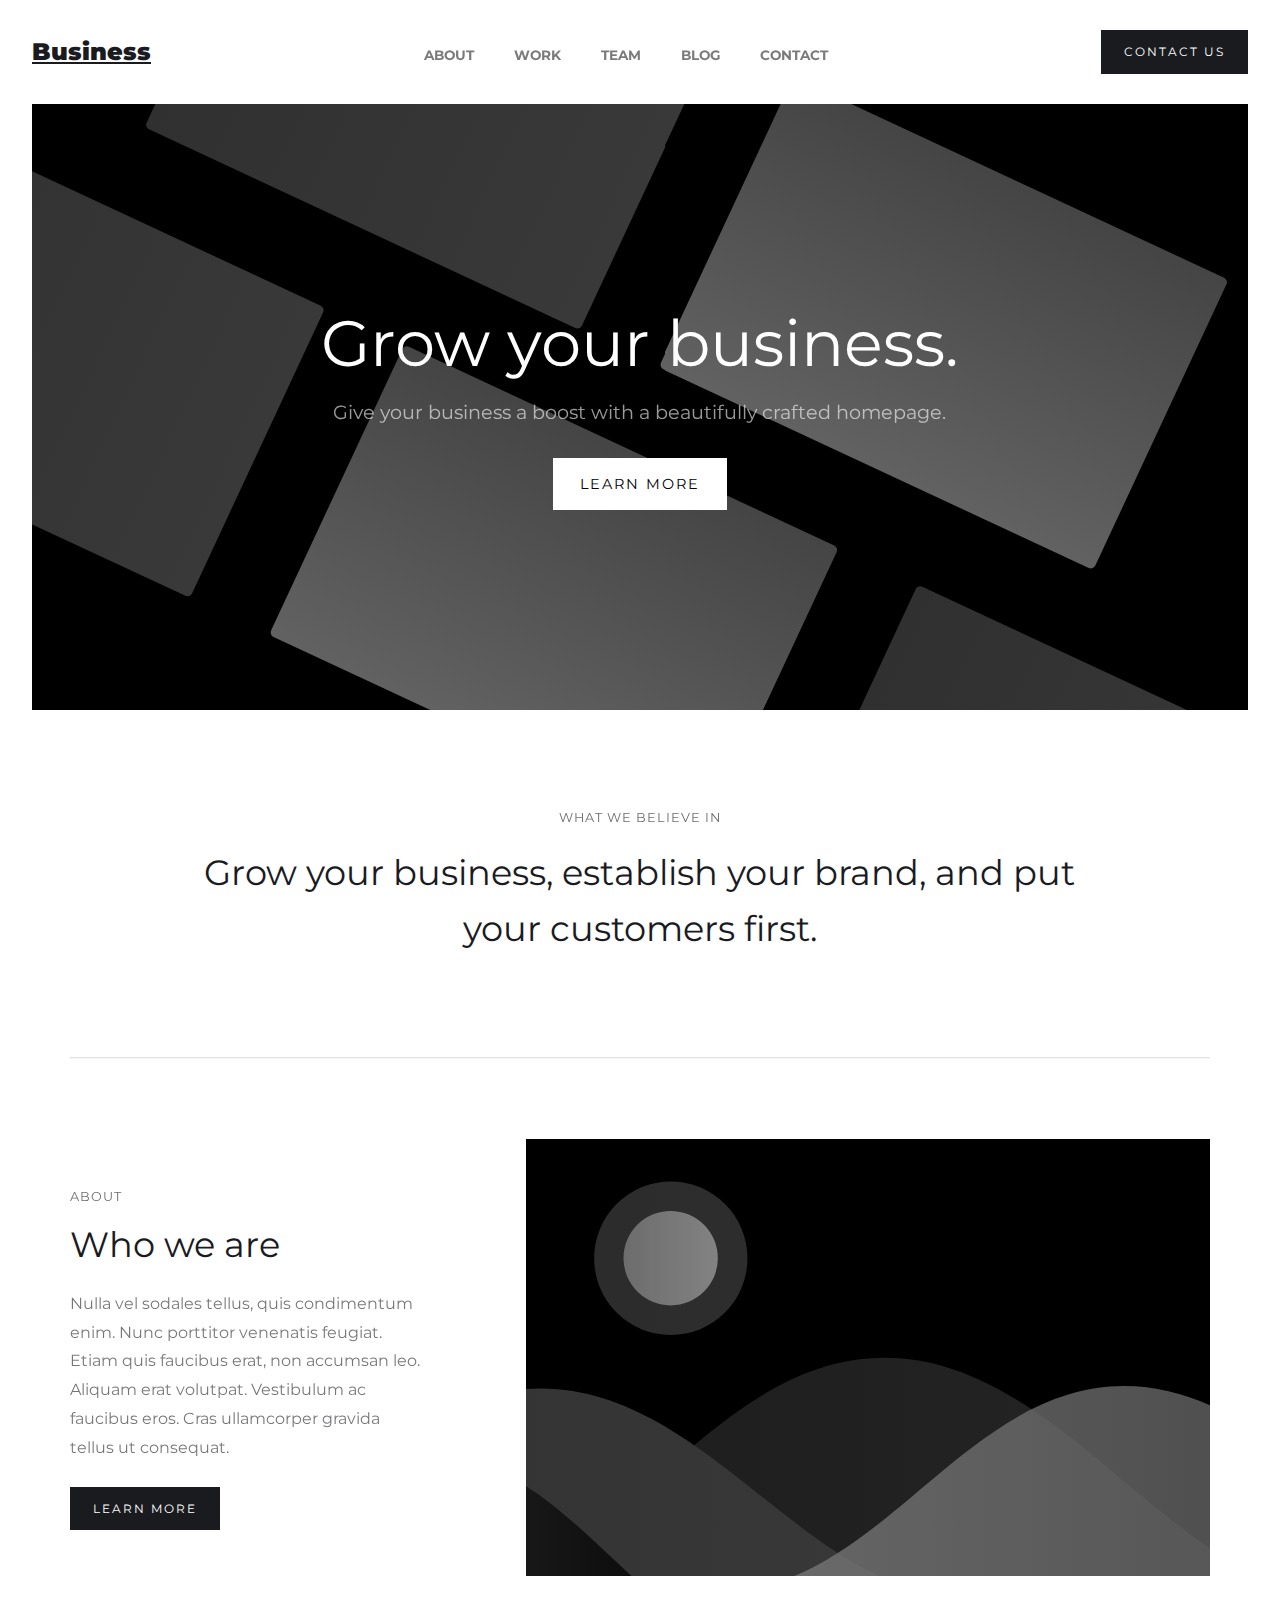
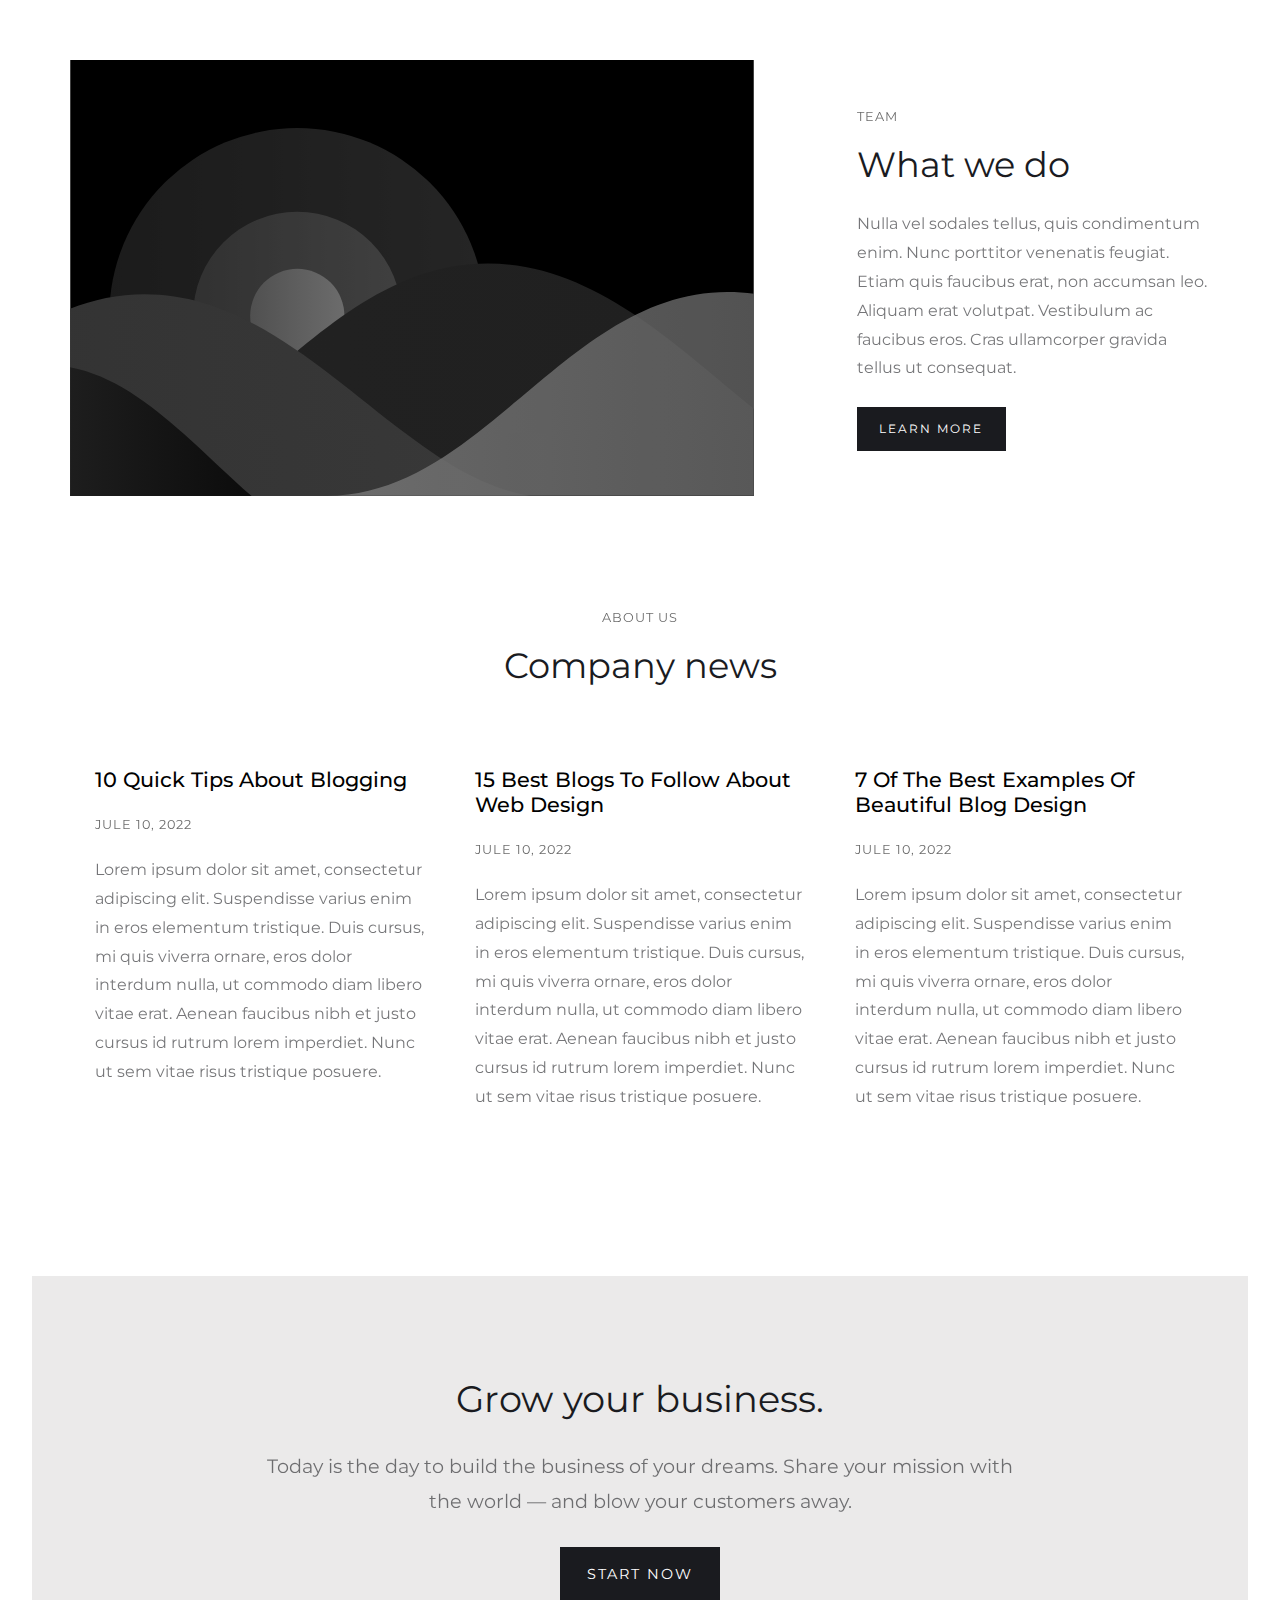
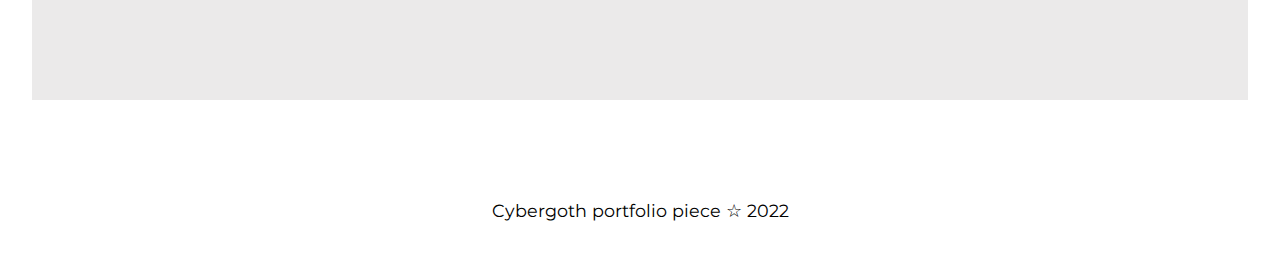
==== index.html @ 914c9c05 "new transitions & animations, visual improvement, some semantic moments fixed" ====
<!DOCTYPE html>
<html lang="en">
<head>
    <meta charset="UTF-8">
    <meta http-equiv="X-UA-Compatible" content="IE=edge">
    <meta name="viewport" content="width=device-width, initial-scale=1.0">
    <title>Business Landing Page</title>

    <link rel="icon" type="image/x-icon" href="images/favicon.ico">
    <link rel="stylesheet" href="css/reset.css">
    <link rel="stylesheet" href="css/styles.css">
    <link rel="stylesheet" href="css/media-query.css">
    <link rel="stylesheet" href="https://cdnjs.cloudflare.com/ajax/libs/font-awesome/6.1.1/css/all.min.css">
</head>
<body>
    <header>
        <div class="container c-wide">
            <nav>
                <div class="logo"><a href="https://cybergothdiary.github.io/business-template-site/">Business</a></div>
                <input type="checkbox" id="menuToggler" name="menuToggler">
                <div class="nav-links">
                    <ul>
                        <li><a href="src/about.html">About</a></li>
                        <li><a href="src/work.html">Work</a></li>
                        <li><a href="src/team.html">Team</a></li>
                        <li><a href="src/blog.html">Blog</a></li>
                        <li><a href="src/contact.html">Contact</a></li>
                    </ul>
                </div>
                <label for="menuToggler">
                    <i class="fa-solid fa-bars"></i>
                </label>
                <a class="active-btn" href="src/contact.html">Contact us</a>
            </nav>
        </div>

        <div class="banner banner-intro">
            <div class="container c-wide">
                <div class="banner-content">
                    <h1>Grow your business.</h1>
                    <p class="clr-light">Give your business a boost with a beautifully crafted homepage.</p>
                    <a class="active-btn" href="#">Learn more</a>
                </div>
            </div>
        </div>
    </header>

    <div class="section">
        <div class="container">
            <div class="intro-headline">
                <div class="label clr-light">What we believe in</div>
                <h2>Grow your business, establish your brand, and put your customers first.</h2>
            </div>
            <hr>

            <div class="sub-section wrap-reverse align-center">
                <div class="text-sub-section_wrap">
                    <div class="label clr-light">About</div>
                    <h2>Who we are</h2>
                    <p class="clr-light">
                        Nulla vel sodales tellus, quis condimentum enim. Nunc porttitor venenatis feugiat. Etiam quis faucibus erat, non accumsan leo. Aliquam erat volutpat. Vestibulum ac faucibus eros. Cras ullamcorper gravida tellus ut consequat.
                    </p>
                    <a class="active-btn" href="#">Learn more</a>
                </div>
                <div class="img-sub-section_wrap">
                    <img src="images/placeholder-1.svg" alt="Placeholder #1">
                </div>
            </div>

            <div class="sub-section wrap-reverse align-center direction-reverse">
                <div class="text-sub-section_wrap">
                    <div class="label clr-light">Team</div>
                    <h2>What we do</h2>
                    <p class="clr-light">
                        Nulla vel sodales tellus, quis condimentum enim. Nunc porttitor venenatis feugiat. Etiam quis faucibus erat, non accumsan leo. Aliquam erat volutpat. Vestibulum ac faucibus eros. Cras ullamcorper gravida tellus ut consequat.
                    </p>
                    <a class="active-btn" href="#">Learn more</a>
                </div>
                <div class="img-sub-section_wrap">
                    <img src="images/placeholder-2.svg" alt="Placeholder #2">
                </div>
            </div>
        </div>
    </div>

    <div class="section">
        <div class="container">
            <div class="label clr-light">About us</div>
            <h2>Company news</h2>

            <div class="sub-section">
                <div class="sub-section_col">
                    <h3 >10 quick tips about blogging</h3>
                    <div class="label clr-light">Jule 10, 2022</div>
                    <p class="clr-light">
                        Lorem ipsum dolor sit amet, consectetur adipiscing elit. Suspendisse varius enim in eros elementum tristique. Duis cursus, mi quis viverra ornare, eros dolor interdum nulla, ut commodo diam libero vitae erat. Aenean faucibus nibh et justo cursus id rutrum lorem imperdiet. Nunc ut sem vitae risus tristique posuere.
                    </p>
                </div>
                <div class="sub-section_col">
                    <h3>15 best blogs to follow about Web Design</h3>
                    <div class="label clr-light">Jule 10, 2022</div>
                    <p class="clr-light">
                        Lorem ipsum dolor sit amet, consectetur adipiscing elit. Suspendisse varius enim in eros elementum tristique. Duis cursus, mi quis viverra ornare, eros dolor interdum nulla, ut commodo diam libero vitae erat. Aenean faucibus nibh et justo cursus id rutrum lorem imperdiet. Nunc ut sem vitae risus tristique posuere.
                    </p>
                </div>
                <div class="sub-section_col">
                    <h3>7 of the best examples of beautiful blog design</h3>
                    <div class="label clr-light">Jule 10, 2022</div>
                    <p class="clr-light">
                        Lorem ipsum dolor sit amet, consectetur adipiscing elit. Suspendisse varius enim in eros elementum tristique. Duis cursus, mi quis viverra ornare, eros dolor interdum nulla, ut commodo diam libero vitae erat. Aenean faucibus nibh et justo cursus id rutrum lorem imperdiet. Nunc ut sem vitae risus tristique posuere.
                    </p>
                </div>
            </div>
        </div>
    </div>

    <div class="banner banner-bottom">
        <div class="container c-wide">
            <div class="bottom-content">
                <h2>Grow your business.</h2>
                <p class="clr-light">Today is the day to build the business of your dreams. Share your mission with the world — and blow your customers away.</p>
                <a class="active-btn" href="#">Start now</a>
            </div>
        </div>
    </div>

    <div class="footer_">Cybergoth portfolio piece &star; 2022</div>
</body>
</html>
---- css/styles.css ----
/* ***Styles main file*** *Mobile-first structure* */
:root {
    --clr-primary: #1a1b1f;
}
/* ----------------------- */


.clr-light {
    opacity: 0.6;
}
h2, p {
    color: var(--clr-primary);
}
h2 {
    font-size: 2.2rem;
    font-weight: 400;
}
h3 {
    text-transform: capitalize;
    font-size: 1.3rem;
    font-weight: 500;
    margin-bottom: 1.2em;
}
p {
    margin: 1.5em 0;
    font-size: 1rem;
    line-height: 1.8em;
}
a {
    text-decoration: none;
    color: var(--clr-primary);
}
ol, ul {
    list-style-type: none;
}
hr {
    opacity: 0.3;
    margin: 70px 0;
}
.active-btn {
    text-transform: uppercase;
    padding: 1.2em 1.9em;
    font-size: 0.75rem;
    letter-spacing: 2px;
    white-space: nowrap;
    display: inline-block;
    cursor: pointer;
    color: #fff;
    background-color: #1a1b1f;
    transition: opacity 0.4s;
}
.active-btn:hover {
    opacity: 0.9;
}
.container {
    width: 90%;
    margin-inline: auto;
    text-align: center;
}
.c-wide {
    width: 95%;
}
.banner {
    margin-bottom: 100px;
}
.label {
    text-transform: uppercase;
    margin-bottom: 1.5em;
    letter-spacing: 1px;
    font-size: 0.8em;
}
.section {
    margin-bottom: 110px;
}
.sub-section {
    margin: 80px 0;
    display: flex;
    flex-wrap: wrap;
    justify-content: space-between;
}
.align-center {
    align-items: center;
}
.wrap-reverse {
    flex-wrap: wrap-reverse;
}
.direction-reverse {
    flex-direction: row-reverse;
}
.sub-section_col {
    width: 75%;
    margin-inline: auto;
    margin-bottom: 30px;
}
.sub-section_col:last-child {
    margin-bottom: 0;
}
.sub-section img {
    max-width: 100%;
    margin-inline: auto;
}
.sub-section .text-sub-section_wrap {
    margin-top: 50px;
}
.banner-bottom .container {
    padding: 100px 0;
    text-align: center;
    background-color: rgb(235, 234, 234);
}
.bottom-content {
    width: 80%;
    margin-inline: auto;
}
.bottom-content h2 {
    font-size: 2rem;
}
.bottom-content .active-btn {
    font-size: 0.9rem;
}
.footer_ {
    width: 90%;
    margin-inline: auto;
    text-align: center;
    margin-bottom: 50px;
    font-size: 1.1rem;
}


/* *** Header *** */
header {
    position: relative;
}
header nav {
    padding: 20px 15px;
    position: relative;
    font-size: 1.5rem;
    color: var(--clr-primary);
    display: flex;
    justify-content: space-between;
    align-items: center;
}
header nav .logo a {
    text-decoration: underline;
    font-weight: 900;
}
.nav-links {
    position: absolute; top: -400px; left: 50%;
    transform: translateX(-50%);
    opacity: 0;
    width: 100%;
    background-color: var(--clr-primary);
    z-index: 100;
    transition: top 0.5s, opacity 0.5s;
    transition-timing-function: ease-out;
}
#menuToggler {
    display: none;
}
nav .active-btn {
    display: none;
}
#menuToggler:checked + .nav-links {
    top: 70px;
    opacity: 1
}
.nav-links ul {
    padding: 15px 0;
}
.nav-links ul li {
    padding: 12px 0;
}
.nav-links ul li a {
    text-transform: uppercase;
    font-size: 0.85rem;
    font-weight: 700;
    color: #dedede;
    opacity: 0.8;
    transition: opacity 0.4s, color 0.4s;
}
.nav-links ul li a:hover {
    opacity: 1;
    color: #ebebeb;
}
.banner-intro .container {
    padding: 150px 0;
    background-image: url(../images/bg-1.svg);
    background-size: cover;
    background-position: center;
}
.banner-page .container {
    padding: 180px 0;
    background: linear-gradient(to top left, rgb(28, 25, 25), rgb(0, 0, 0));
}
.banner-content {
    width: 80%;
    margin-inline: auto;
    text-align: center;
}
.banner-content :is(h1, p) {
    color: #fff;
}
.banner-content h1 {
    font-size: 3.2rem;
    font-weight: 400;
    margin-bottom: 0.4em;
}
.banner-content .active-btn {
    margin-top: 2em;
    font-size: 0.9rem;
    color: #000;
    background-color: #fff;
    transition: opacity 0.4s;
}
.banner-content .active-btn:hover {
    opacity: 0.9;
}
.intro-headline {
    width: 81%;
    margin: 100px auto 100px;
    text-align: center;
}
.intro-headline h2 {
    line-height: 1.6em;
}


/* ****ABOUT.HTML**** */

.about-content {
    max-width: 70ch;
    margin-inline: auto;
}
.smart-wrap .sub-section .sub-section_col {
    flex-basis: 40%;
}
.service-content img {
    margin-bottom: 30px;
    width: 50px;
    height: 50px;
}


/* ****WORK.HTML**** */

.product-line-content {
    margin-bottom: 100px;
}
.product-line-content img {
    width: 100%;
}
.product-line-content h3 {
    margin-top: 2em;
    margin-bottom: 0.5em;
}
.product-line-content p {
    margin: 0;
}


/* ****TEAM.HTML**** */

.place-your-photo {
    height: 400px;
    width: 100%;
    background: #f0f0f0;
}
.team-content h3 {
    margin-top: 2em;
    margin-bottom: 0.5em;
}
.team-content p {
    margin: 0;
}


/* ****BLOG.HTML**** */

.blog-article {
    margin-bottom: 100px;
    text-align: left;
}
.blog-article img {
    width: 100%;
}
.blog-article-content {
    max-width: 800px;
    margin-inline: auto;
}
.blog-article-content h3 {
    font-size: 1.9rem;
    margin-top: 2em;
    margin-bottom: 0.5em;
}
.blog-article-content p {
    margin-bottom: 1.5em
}


/* ****CONTACT.HTML**** */
.contact-sub-section {
    width: 80%;
    margin-inline: auto;
}
.contact-form {
    border: 1px solid rgb(227, 227, 227);
    padding: 25px;
}
.input-wrap {
    margin-top: 30px;
    text-align: left;
}
.input-wrap label {
    display: inline-block;
    margin: 30px 0 10px 0;
    text-transform: uppercase;
    font-size: 0.9rem;
    font-weight: 500;
}
.input-wrap :is(input[type="text"], input[type="email"], textarea) {
    display: block;
    outline: none;
    border: 1px solid rgb(227, 227, 227);
    width: 100%;
    padding: 15px;
    font-size: 0.9rem;
    resize: none;
}
.input-wrap :is(input::placeholder, textarea::placeholder) {
    color: var(--clr-primary);
    opacity: 0.4;
}
.input-wrap .active-btn {
    margin-top: 30px;
    width: 100%;
}
.adress-col {
    margin: 70px auto 0;
}
.adress-col-line {
    margin: 30px 0;
}
.adress-col-line:first-child {
    margin-top: 0;
}
.adress-col-line h6 {
    text-transform: uppercase;
    font-size: 0.8rem;
}
.adress-col-line p {
    margin-top: 15px;
}
.adress-col-line a {
    text-decoration: underline;
}
---- css/media-query.css ----
@media (max-width: 767px) {
    .smart-wrap .sub-section .sub-section_col {
        flex-basis: 80%;
    }
}

@media (min-width: 992px) {
    header nav {
        padding: 30px 0;
    }
    nav label {
        display: none;
    }
    nav .active-btn {
        display: block;
    }
    .nav-links {
        position: static; top: 0; left: 0;
        transform: none;
        opacity: 1;
        background-color: transparent;
        transition: none;
    }
    .nav-links ul {
        padding: 0;
        display: flex;
        justify-content: center;
    }
    .nav-links ul li {
        padding: 0;
        margin: 0 20px;
    }
    .nav-links ul li a {
        color: #5a5a5a;
        transition: opacity 0.4s, color 0.4s;
    }
    .nav-links ul li a:hover {
        opacity: 1;
        color: #292929;
    }
    .banner-intro .container {
        padding: 200px 0;
    }
    .container {
        max-width: 1140px;
    }
    .c-wide {
        max-width: 95%;
    }
    .sub-section {
        flex-wrap: nowrap;
    }
    .smart-wrap .sub-section {
        flex-wrap: wrap;
    }
    .smart-wrap .sub-section .sub-section_col {
        flex-basis: 30%;
    }
    .sub-section .text-sub-section_wrap {
        flex-basis: 31%;
        margin-top: 0;
        text-align: left;
    }
    .sub-section .img-sub-section_wrap {
        flex-basis: 60%;
    }
    .sub-section_col {
        flex-basis: 29%;
        text-align: left;
    }
    .banner-content h1 {
        font-size: 4rem;
        margin-bottom: 0.2em;
    }
    .banner-content p {
        font-size: 1.2rem;
        margin: 0;
    }
    .section-bottom .container {
        padding: 120px 0;
    }
    .bottom-content {
        max-width: 750px;
    }
    .bottom-content h2 {
        font-size: 2.3rem;
    }
    .bottom-content p {
        font-size: 1.2rem;
    }

    
    /* ****ABOUT.HTML**** */

    .service-content {
        max-width: 30ch;
        margin-inline: auto;
    }


    /* ****CONTACT.HTML**** */
    
    .contact-sub-section {
        width: 100%;
        text-align: left;
        margin-inline: auto;
    }
    .contact-form {
        padding: 70px 50px;
        flex-basis: 65%;
    }
    .adress-col {
        margin: 0;
        flex-basis: 28%;
    }
}
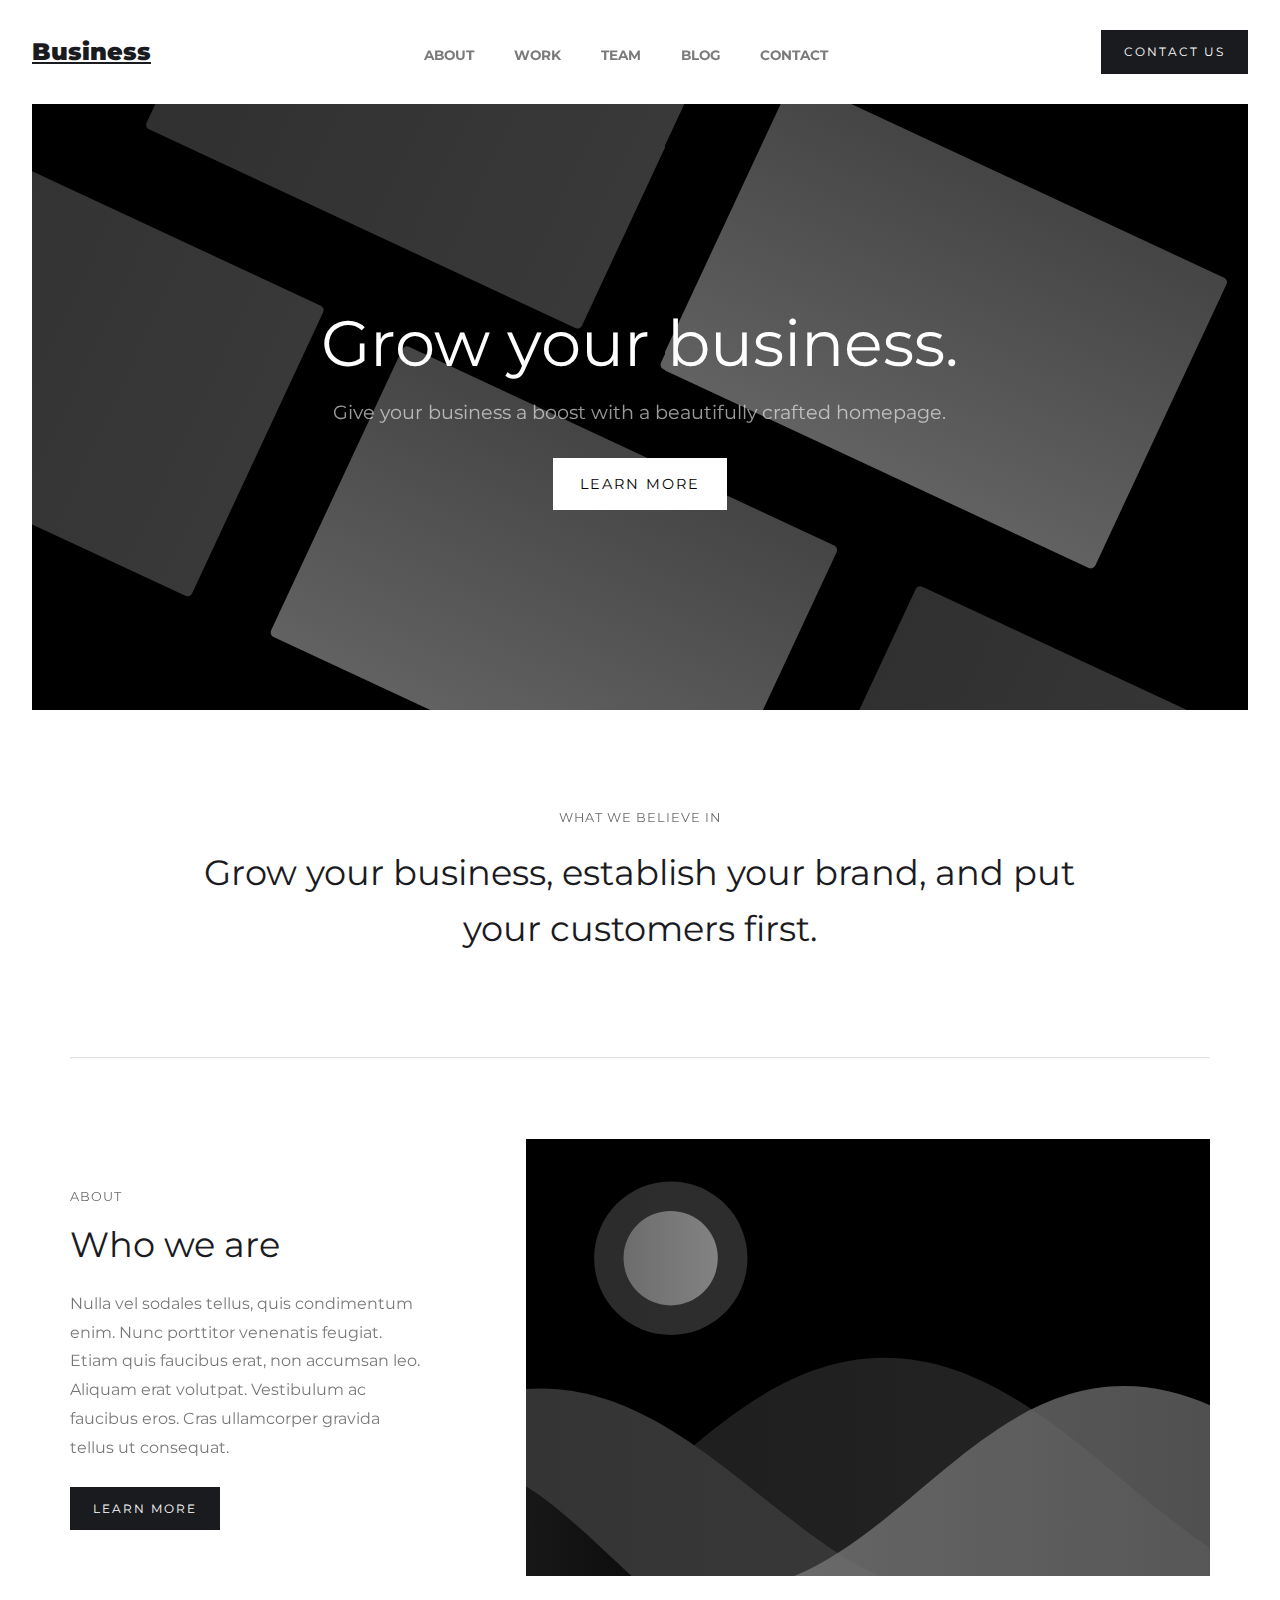
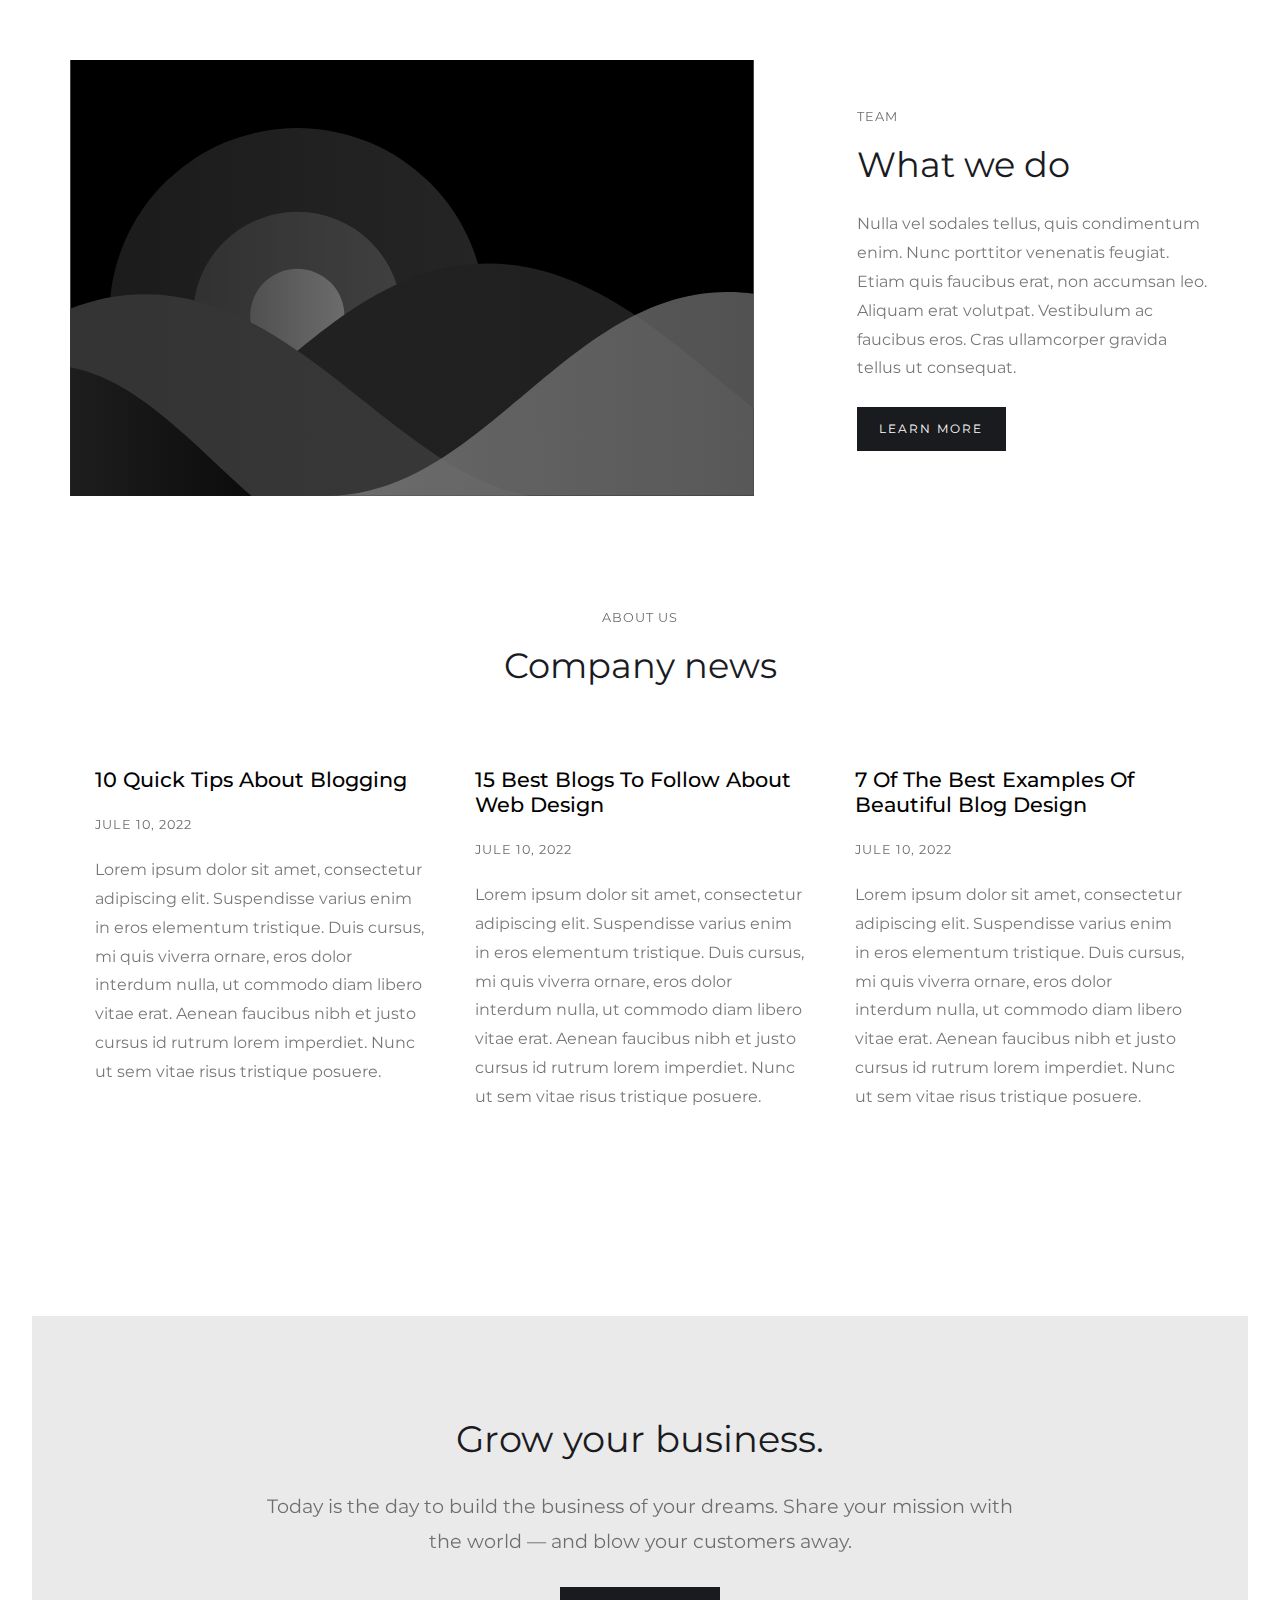
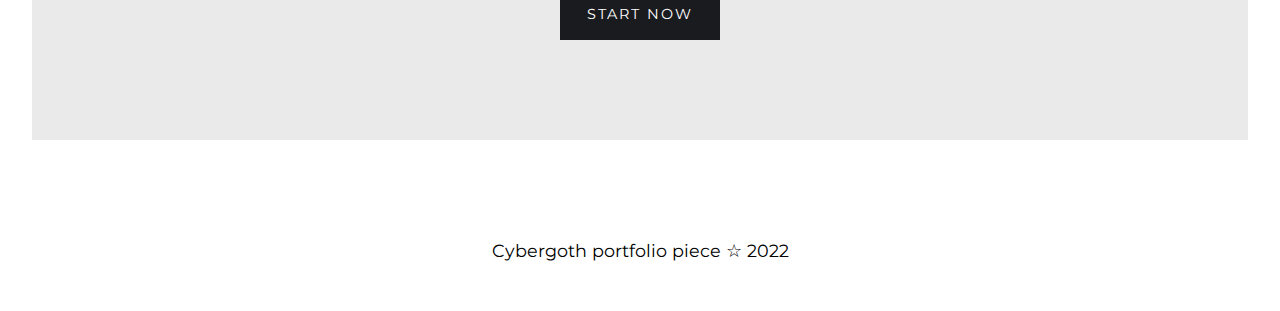
==== commit a09800ae: "CSS organized, cross browser compatibility added" ====
--- a/index.html
+++ b/index.html
@@ -20,11 +20,11 @@
                 <input type="checkbox" id="menuToggler" name="menuToggler">
                 <div class="nav-links">
                     <ul>
-                        <li><a href="src/about.html">About</a></li>
-                        <li><a href="src/work.html">Work</a></li>
-                        <li><a href="src/team.html">Team</a></li>
-                        <li><a href="src/blog.html">Blog</a></li>
-                        <li><a href="src/contact.html">Contact</a></li>
+                        <li><a href="about">About</a></li>
+                        <li><a href="work">Work</a></li>
+                        <li><a href="team">Team</a></li>
+                        <li><a href="blog">Blog</a></li>
+                        <li><a href="contact">Contact</a></li>
                     </ul>
                 </div>
                 <label for="menuToggler">
@@ -60,7 +60,7 @@
                     <p class="clr-light">
                         Nulla vel sodales tellus, quis condimentum enim. Nunc porttitor venenatis feugiat. Etiam quis faucibus erat, non accumsan leo. Aliquam erat volutpat. Vestibulum ac faucibus eros. Cras ullamcorper gravida tellus ut consequat.
                     </p>
-                    <a class="active-btn" href="#">Learn more</a>
+                    <a class="active-btn" href="about">Learn more</a>
                 </div>
                 <div class="img-sub-section_wrap">
                     <img src="images/placeholder-1.svg" alt="Placeholder #1">
@@ -74,7 +74,7 @@
                     <p class="clr-light">
                         Nulla vel sodales tellus, quis condimentum enim. Nunc porttitor venenatis feugiat. Etiam quis faucibus erat, non accumsan leo. Aliquam erat volutpat. Vestibulum ac faucibus eros. Cras ullamcorper gravida tellus ut consequat.
                     </p>
-                    <a class="active-btn" href="#">Learn more</a>
+                    <a class="active-btn" href="team">Learn more</a>
                 </div>
                 <div class="img-sub-section_wrap">
                     <img src="images/placeholder-2.svg" alt="Placeholder #2">
@@ -89,21 +89,21 @@
             <h2>Company news</h2>
 
             <div class="sub-section">
-                <div class="sub-section_col">
+                <div class="sub-section-col">
                     <h3 >10 quick tips about blogging</h3>
                     <div class="label clr-light">Jule 10, 2022</div>
                     <p class="clr-light">
                         Lorem ipsum dolor sit amet, consectetur adipiscing elit. Suspendisse varius enim in eros elementum tristique. Duis cursus, mi quis viverra ornare, eros dolor interdum nulla, ut commodo diam libero vitae erat. Aenean faucibus nibh et justo cursus id rutrum lorem imperdiet. Nunc ut sem vitae risus tristique posuere.
                     </p>
                 </div>
-                <div class="sub-section_col">
+                <div class="sub-section-col">
                     <h3>15 best blogs to follow about Web Design</h3>
                     <div class="label clr-light">Jule 10, 2022</div>
                     <p class="clr-light">
                         Lorem ipsum dolor sit amet, consectetur adipiscing elit. Suspendisse varius enim in eros elementum tristique. Duis cursus, mi quis viverra ornare, eros dolor interdum nulla, ut commodo diam libero vitae erat. Aenean faucibus nibh et justo cursus id rutrum lorem imperdiet. Nunc ut sem vitae risus tristique posuere.
                     </p>
                 </div>
-                <div class="sub-section_col">
+                <div class="sub-section-col">
                     <h3>7 of the best examples of beautiful blog design</h3>
                     <div class="label clr-light">Jule 10, 2022</div>
                     <p class="clr-light">
@@ -119,7 +119,7 @@
             <div class="bottom-content">
                 <h2>Grow your business.</h2>
                 <p class="clr-light">Today is the day to build the business of your dreams. Share your mission with the world — and blow your customers away.</p>
-                <a class="active-btn" href="#">Start now</a>
+                <a class="active-btn" href="contact">Start now</a>
             </div>
         </div>
     </div>
--- a/css/styles.css
+++ b/css/styles.css
@@ -1,13 +1,63 @@
-/* ***Styles main file*** *Mobile-first structure* */
+/* *** Styles main file*** *Mobile-first priority* */
+
 :root {
     --clr-primary: #1a1b1f;
 }
 /* ----------------------- */
 
-
-.clr-light {
-    opacity: 0.6;
-}
+.container {
+    width: 90%;
+    margin-inline: auto;
+    text-align: center;
+}
+.c-wide {
+    width: 95%;
+}
+.section {
+    margin-bottom: 110px;
+}
+
+/* ------- Flexbox Layout ------- */
+.sub-section {
+    margin: 80px 0;
+    display: -webkit-box;
+    display: -ms-flexbox;
+    display: flex;
+    -ms-flex-wrap: wrap;
+        flex-wrap: wrap;
+    -webkit-box-pack: justify;
+    -ms-flex-pack: justify;
+        justify-content: space-between;
+}
+.sub-section-col {
+    width: 75%;
+    margin-inline: auto;
+    margin-bottom: 70px;
+}
+.sub-section-col:last-child {
+    margin-bottom: 0;
+}
+.smart-wrap-col {
+    -ms-flex-preferred-size: 80%;
+        flex-basis: 80%;
+}
+.align-center {
+    -webkit-box-align: center;
+    -ms-flex-align: center;
+        align-items: center;
+}
+.wrap-reverse {
+    -ms-flex-wrap: wrap-reverse;
+        flex-wrap: wrap-reverse;
+}
+.direction-reverse {
+    -webkit-box-orient: horizontal;
+    -webkit-box-direction: reverse;
+    -ms-flex-direction: row-reverse;
+        flex-direction: row-reverse;
+}
+
+/* ------- General element selectors ------- */
 h2, p {
     color: var(--clr-primary);
 }
@@ -36,6 +86,17 @@
 hr {
     opacity: 0.3;
     margin: 70px 0;
+}
+
+/* ------- General visual .class selectors ------- */
+.clr-light {
+    opacity: 0.6;
+}
+.label {
+    text-transform: uppercase;
+    margin-bottom: 1.5em;
+    letter-spacing: 1px;
+    font-size: 0.8em;
 }
 .active-btn {
     text-transform: uppercase;
@@ -52,100 +113,35 @@
 .active-btn:hover {
     opacity: 0.9;
 }
-.container {
-    width: 90%;
-    margin-inline: auto;
-    text-align: center;
-}
-.c-wide {
-    width: 95%;
-}
-.banner {
-    margin-bottom: 100px;
-}
-.label {
-    text-transform: uppercase;
-    margin-bottom: 1.5em;
-    letter-spacing: 1px;
-    font-size: 0.8em;
-}
-.section {
-    margin-bottom: 110px;
-}
-.sub-section {
-    margin: 80px 0;
-    display: flex;
-    flex-wrap: wrap;
-    justify-content: space-between;
-}
-.align-center {
-    align-items: center;
-}
-.wrap-reverse {
-    flex-wrap: wrap-reverse;
-}
-.direction-reverse {
-    flex-direction: row-reverse;
-}
-.sub-section_col {
-    width: 75%;
-    margin-inline: auto;
-    margin-bottom: 30px;
-}
-.sub-section_col:last-child {
-    margin-bottom: 0;
-}
-.sub-section img {
-    max-width: 100%;
-    margin-inline: auto;
-}
-.sub-section .text-sub-section_wrap {
-    margin-top: 50px;
-}
-.banner-bottom .container {
-    padding: 100px 0;
-    text-align: center;
-    background-color: rgb(235, 234, 234);
-}
-.bottom-content {
-    width: 80%;
-    margin-inline: auto;
-}
-.bottom-content h2 {
-    font-size: 2rem;
-}
-.bottom-content .active-btn {
-    font-size: 0.9rem;
-}
-.footer_ {
-    width: 90%;
-    margin-inline: auto;
-    text-align: center;
-    margin-bottom: 50px;
-    font-size: 1.1rem;
-}
-
-
-/* *** Header *** */
+
+/* ------- Header & Navbar ------- */
 header {
     position: relative;
 }
-header nav {
+nav {
     padding: 20px 15px;
     position: relative;
     font-size: 1.5rem;
     color: var(--clr-primary);
+    display: -webkit-box;
+    display: -ms-flexbox;
     display: flex;
-    justify-content: space-between;
-    align-items: center;
-}
-header nav .logo a {
+    -webkit-box-pack: justify;
+    -ms-flex-pack: justify;
+        justify-content: space-between;
+    -webkit-box-align: center;
+    -ms-flex-align: center;
+        align-items: center;
+}
+nav .logo a {
     text-decoration: underline;
     font-weight: 900;
 }
 .nav-links {
     position: absolute; top: -400px; left: 50%;
-    transform: translateX(-50%);
+    -webkit-transform: translateX(-50%);
+    -ms-transform: translateX(-50%);
+        transform: translateX(-50%);
     opacity: 0;
     width: 100%;
     background-color: var(--clr-primary);
@@ -153,9 +149,7 @@
     transition: top 0.5s, opacity 0.5s;
     transition-timing-function: ease-out;
 }
-#menuToggler {
-    display: none;
-}
+#menuToggler,
 nav .active-btn {
     display: none;
 }
@@ -166,10 +160,10 @@
 .nav-links ul {
     padding: 15px 0;
 }
-.nav-links ul li {
+.nav-links li {
     padding: 12px 0;
 }
-.nav-links ul li a {
+.nav-links a {
     text-transform: uppercase;
     font-size: 0.85rem;
     font-weight: 700;
@@ -177,15 +171,14 @@
     opacity: 0.8;
     transition: opacity 0.4s, color 0.4s;
 }
-.nav-links ul li a:hover {
+.nav-links a:hover {
     opacity: 1;
     color: #ebebeb;
 }
-.banner-intro .container {
-    padding: 150px 0;
-    background-image: url(../images/bg-1.svg);
-    background-size: cover;
-    background-position: center;
+
+/* ------- Top + bottom banners ------- */
+.banner {
+    margin-bottom: 100px;
 }
 .banner-page .container {
     padding: 180px 0;
@@ -214,6 +207,38 @@
 .banner-content .active-btn:hover {
     opacity: 0.9;
 }
+.banner-bottom .container {
+    padding: 100px 0;
+    text-align: center;
+    background-color: rgb(235, 234, 234);
+}
+.bottom-content {
+    width: 80%;
+    margin-inline: auto;
+}
+.bottom-content h2 {
+    font-size: 2rem;
+}
+.bottom-content .active-btn {
+    font-size: 0.9rem;
+}
+.footer_ {
+    width: 90%;
+    margin-inline: auto;
+    text-align: center;
+    margin-bottom: 50px;
+    font-size: 1.1rem;
+}
+
+/* -------------------------------------- */
+
+/* ****INDEX.HTML**** */
+.banner-intro .container {
+    padding: 150px 0;
+    background-image: url(../images/bg-1.svg);
+    background-size: cover;
+    background-position: center;
+}
 .intro-headline {
     width: 81%;
     margin: 100px auto 100px;
@@ -222,26 +247,32 @@
 .intro-headline h2 {
     line-height: 1.6em;
 }
-
+.text-sub-section_wrap {
+    margin-top: 50px;
+}
+.img-sub-section_wrap img {
+    width: 100%;
+    margin-inline: auto;
+}
 
 /* ****ABOUT.HTML**** */
-
 .about-content {
     max-width: 70ch;
     margin-inline: auto;
 }
-.smart-wrap .sub-section .sub-section_col {
-    flex-basis: 40%;
-}
-.service-content img {
+.icon-service {
     margin-bottom: 30px;
     width: 50px;
     height: 50px;
-}
-
+    transition: transform 0.5s;
+}
+.icon-service:hover {
+    -webkit-transform: scale(1.2);
+    -ms-transform: scale(1.2);
+        transform: scale(1.2);
+}
 
 /* ****WORK.HTML**** */
-
 .product-line-content {
     margin-bottom: 100px;
 }
@@ -256,13 +287,20 @@
     margin: 0;
 }
 
-
 /* ****TEAM.HTML**** */
-
 .place-your-photo {
     height: 400px;
     width: 100%;
     background: #f0f0f0;
+    transition: transform 0.5s;
+}
+.place-your-photo:hover {
+    -webkit-transform: scale(1.05);
+    -ms-transform: scale(1.05);
+        transform: scale(1.05);
+}
+.team-content {
+    text-align: center;
 }
 .team-content h3 {
     margin-top: 2em;
@@ -272,9 +310,7 @@
     margin: 0;
 }
 
-
 /* ****BLOG.HTML**** */
-
 .blog-article {
     margin-bottom: 100px;
     text-align: left;
@@ -295,10 +331,9 @@
     margin-bottom: 1.5em
 }
 
-
 /* ****CONTACT.HTML**** */
 .contact-sub-section {
-    width: 80%;
+    width: 95%;
     margin-inline: auto;
 }
 .contact-form {
--- a/css/media-query.css
+++ b/css/media-query.css
@@ -1,11 +1,42 @@
-@media (max-width: 767px) {
-    .smart-wrap .sub-section .sub-section_col {
-        flex-basis: 80%;
+/* *** Media Query - Desktop version *** */
+
+@media (min-width: 767px) and (max-width: 991px) { /* Breakpoint for smart-wrap ONLY */
+    .smart-wrap-col {
+        -ms-flex-preferred-size: 40%;
+            flex-basis: 40%;
     }
 }
 
-@media (min-width: 992px) {
-    header nav {
+@media (min-width: 992px) { /* Desktop */
+
+    .container {
+        max-width: 1140px;
+    }
+    .c-wide {
+        max-width: 95%;
+    }
+
+    /* ------- Flexbox layout ------- */
+    .sub-section {
+        -ms-flex-wrap: nowrap;
+            flex-wrap: nowrap;
+    }
+    .sub-section-col {
+        -ms-flex-preferred-size: 29%;
+            flex-basis: 29%;
+        text-align: left;
+    }
+    .smart-wrap .sub-section {
+        -ms-flex-wrap: wrap;
+            flex-wrap: wrap;
+    }
+    .smart-wrap-col {
+        -ms-flex-preferred-size: 30%;
+            flex-basis: 30%;
+    }
+
+    /* ------- Navbar ------- */
+    nav {
         padding: 30px 0;
     }
     nav label {
@@ -16,6 +47,8 @@
     }
     .nav-links {
         position: static; top: 0; left: 0;
+        -webkit-transform: none;
+        -ms-transform: none;
         transform: none;
         opacity: 1;
         background-color: transparent;
@@ -23,51 +56,27 @@
     }
     .nav-links ul {
         padding: 0;
+        display: -webkit-box;
+        display: -ms-flexbox;
         display: flex;
-        justify-content: center;
+        -webkit-box-pack: center;
+        -ms-flex-pack: center;
+            justify-content: center;
     }
-    .nav-links ul li {
+    .nav-links li {
         padding: 0;
         margin: 0 20px;
     }
-    .nav-links ul li a {
+    .nav-links a {
         color: #5a5a5a;
         transition: opacity 0.4s, color 0.4s;
     }
-    .nav-links ul li a:hover {
+    .nav-links a:hover {
         opacity: 1;
         color: #292929;
     }
-    .banner-intro .container {
-        padding: 200px 0;
-    }
-    .container {
-        max-width: 1140px;
-    }
-    .c-wide {
-        max-width: 95%;
-    }
-    .sub-section {
-        flex-wrap: nowrap;
-    }
-    .smart-wrap .sub-section {
-        flex-wrap: wrap;
-    }
-    .smart-wrap .sub-section .sub-section_col {
-        flex-basis: 30%;
-    }
-    .sub-section .text-sub-section_wrap {
-        flex-basis: 31%;
-        margin-top: 0;
-        text-align: left;
-    }
-    .sub-section .img-sub-section_wrap {
-        flex-basis: 60%;
-    }
-    .sub-section_col {
-        flex-basis: 29%;
-        text-align: left;
-    }
+
+    /* ------- Top + bottom banners ------- */
     .banner-content h1 {
         font-size: 4rem;
         margin-bottom: 0.2em;
@@ -75,9 +84,6 @@
     .banner-content p {
         font-size: 1.2rem;
         margin: 0;
-    }
-    .section-bottom .container {
-        padding: 120px 0;
     }
     .bottom-content {
         max-width: 750px;
@@ -89,17 +95,30 @@
         font-size: 1.2rem;
     }
 
+    /* -------------------------------------- */
+
+    /* ****INDEX.HTML**** */
+    .banner-intro .container {
+        padding: 200px 0;
+    }
+    .text-sub-section_wrap {
+        -ms-flex-preferred-size: 31%;
+            flex-basis: 31%;
+        margin-top: 0;
+        text-align: left;
+    }
+    .img-sub-section_wrap {
+        -ms-flex-preferred-size: 60%;
+            flex-basis: 60%;
+    }
     
     /* ****ABOUT.HTML**** */
-
     .service-content {
         max-width: 30ch;
         margin-inline: auto;
     }
 
-
     /* ****CONTACT.HTML**** */
-    
     .contact-sub-section {
         width: 100%;
         text-align: left;
@@ -107,10 +126,12 @@
     }
     .contact-form {
         padding: 70px 50px;
-        flex-basis: 65%;
+        -ms-flex-preferred-size: 65%;
+            flex-basis: 65%;
     }
     .adress-col {
         margin: 0;
-        flex-basis: 28%;
+        -ms-flex-preferred-size: 28%;
+            flex-basis: 28%;
     }
 }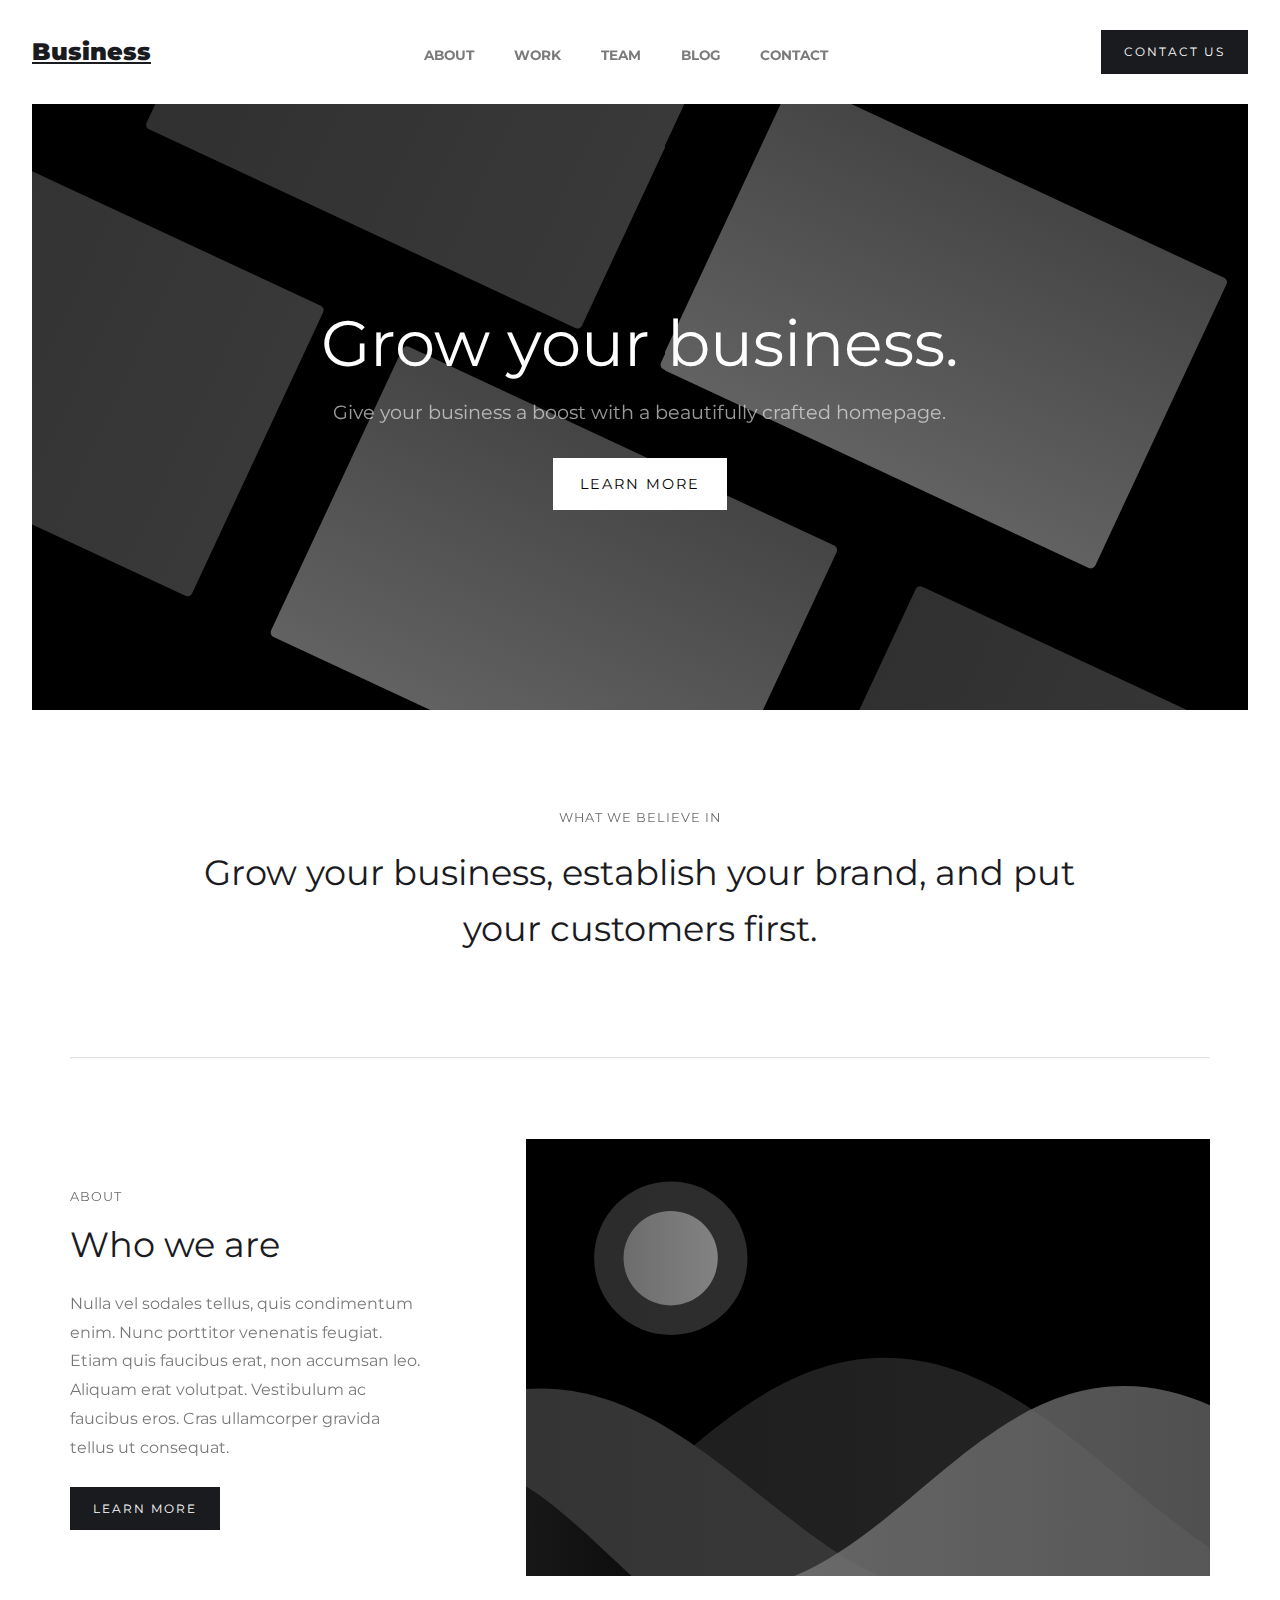
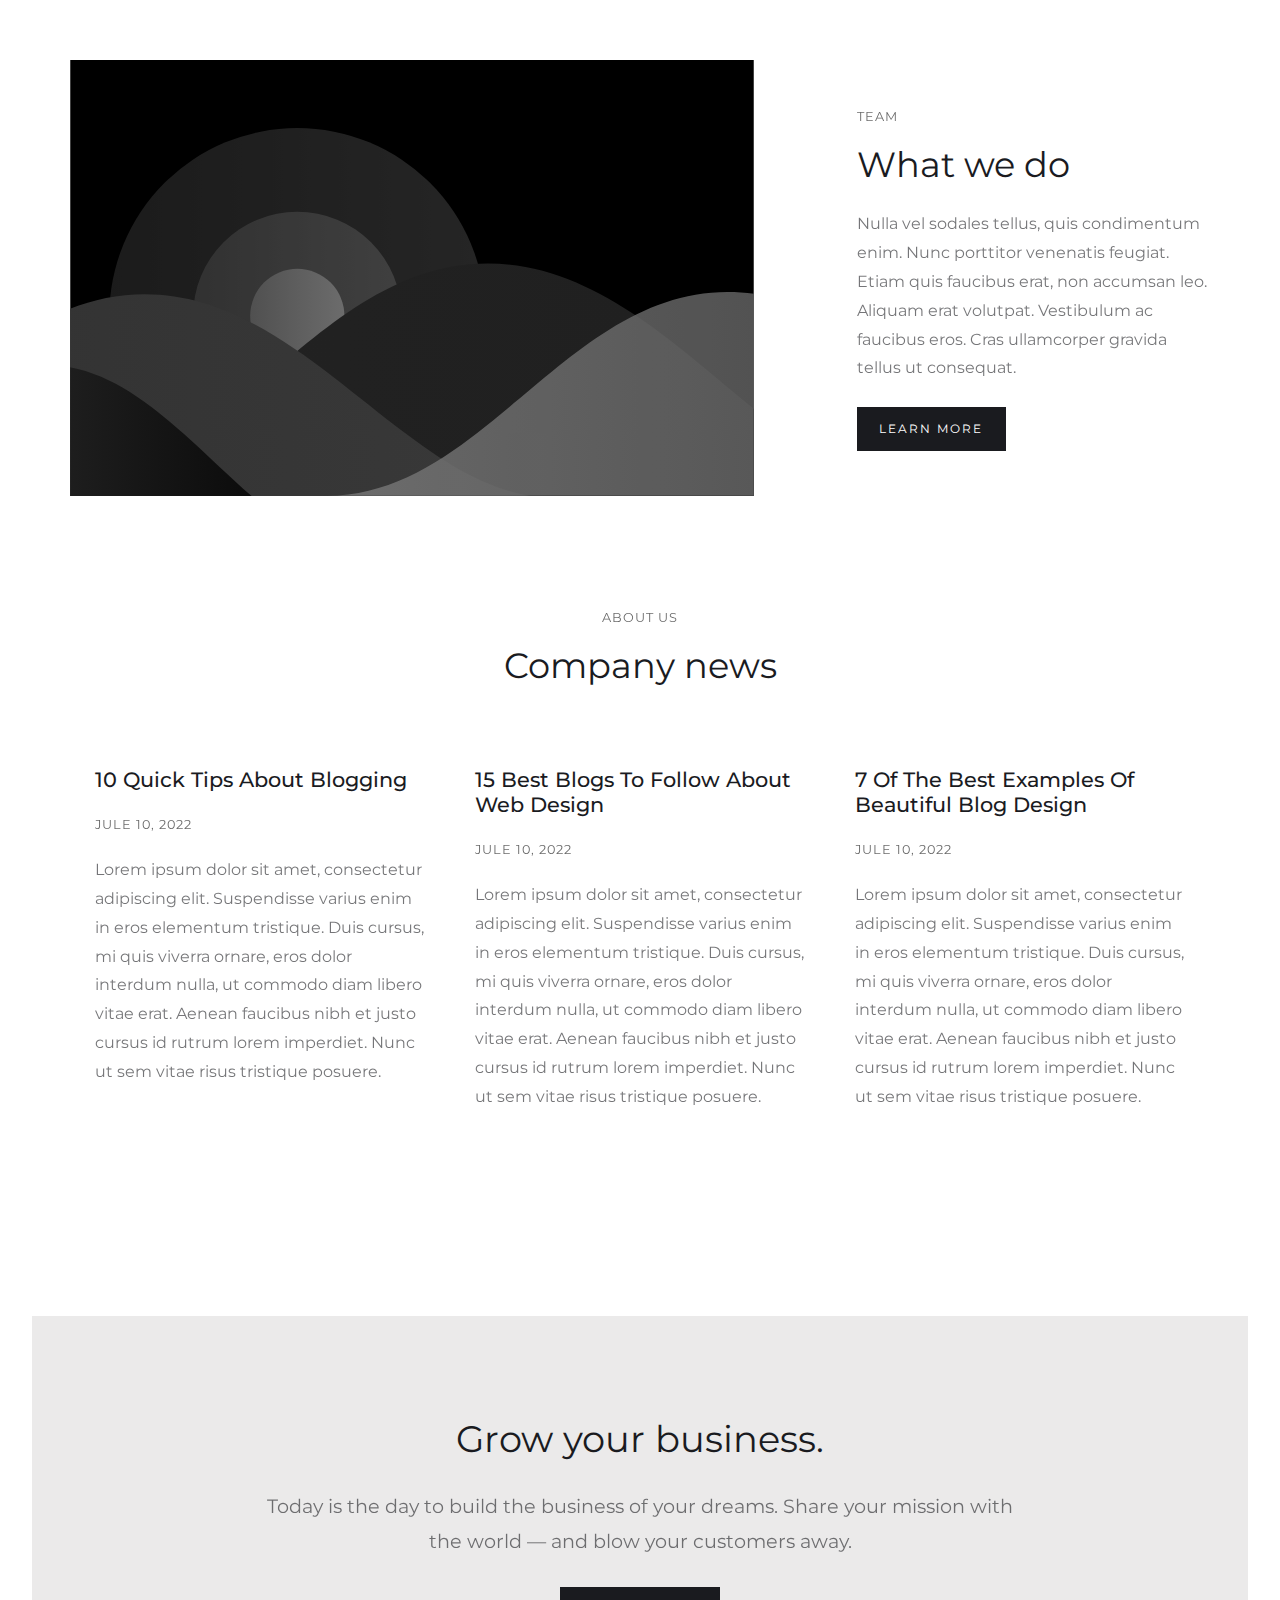
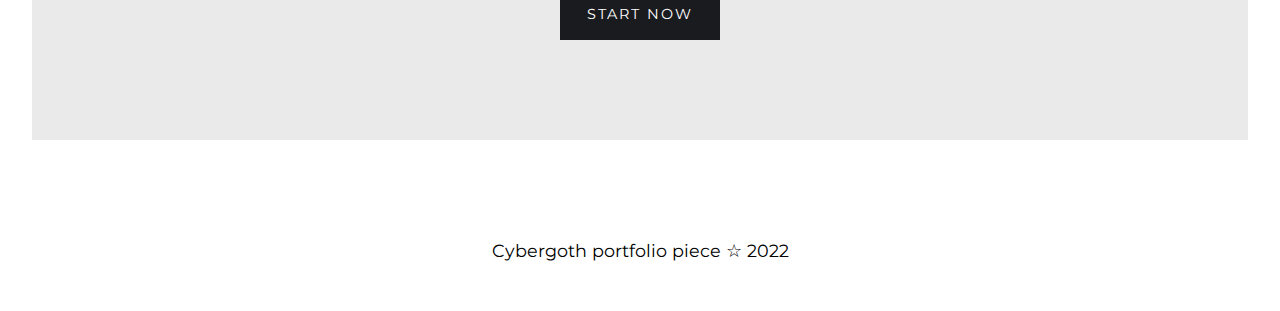
==== commit 9107d407: "some mess was fixed v.2" ====
--- a/index.html
+++ b/index.html
@@ -16,7 +16,7 @@
     <header>
         <div class="container c-wide">
             <nav>
-                <div class="logo"><a href="https://cybergothdiary.github.io/business-template-site/">Business</a></div>
+                <div class="logo"><a href="./">Business</a></div>
                 <input type="checkbox" id="menuToggler" name="menuToggler">
                 <div class="nav-links">
                     <ul>
@@ -30,7 +30,7 @@
                 <label for="menuToggler">
                     <i class="fa-solid fa-bars"></i>
                 </label>
-                <a class="active-btn" href="src/contact.html">Contact us</a>
+                <a class="active-btn" href="contact.html">Contact us</a>
             </nav>
         </div>
 
@@ -49,7 +49,7 @@
         <div class="container">
             <div class="intro-headline">
                 <div class="label clr-light">What we believe in</div>
-                <h2>Grow your business, establish your brand, and put your customers first.</h2>
+                <h2 class="intro-headline-heading">Grow your business, establish your brand, and put your customers first.</h2>
             </div>
             <hr>
 
@@ -90,21 +90,21 @@
 
             <div class="sub-section">
                 <div class="sub-section-col">
-                    <h3 >10 quick tips about blogging</h3>
+                    <h3><a class="heading-link" href="#">10 quick tips about blogging</a></h3>
                     <div class="label clr-light">Jule 10, 2022</div>
                     <p class="clr-light">
                         Lorem ipsum dolor sit amet, consectetur adipiscing elit. Suspendisse varius enim in eros elementum tristique. Duis cursus, mi quis viverra ornare, eros dolor interdum nulla, ut commodo diam libero vitae erat. Aenean faucibus nibh et justo cursus id rutrum lorem imperdiet. Nunc ut sem vitae risus tristique posuere.
                     </p>
                 </div>
                 <div class="sub-section-col">
-                    <h3>15 best blogs to follow about Web Design</h3>
+                    <h3><a class="heading-link" href="#">15 best blogs to follow about Web Design</a></h3>
                     <div class="label clr-light">Jule 10, 2022</div>
                     <p class="clr-light">
                         Lorem ipsum dolor sit amet, consectetur adipiscing elit. Suspendisse varius enim in eros elementum tristique. Duis cursus, mi quis viverra ornare, eros dolor interdum nulla, ut commodo diam libero vitae erat. Aenean faucibus nibh et justo cursus id rutrum lorem imperdiet. Nunc ut sem vitae risus tristique posuere.
                     </p>
                 </div>
                 <div class="sub-section-col">
-                    <h3>7 of the best examples of beautiful blog design</h3>
+                    <h3><a class="heading-link" href="#">7 of the best examples of beautiful blog design</a></h3>
                     <div class="label clr-light">Jule 10, 2022</div>
                     <p class="clr-light">
                         Lorem ipsum dolor sit amet, consectetur adipiscing elit. Suspendisse varius enim in eros elementum tristique. Duis cursus, mi quis viverra ornare, eros dolor interdum nulla, ut commodo diam libero vitae erat. Aenean faucibus nibh et justo cursus id rutrum lorem imperdiet. Nunc ut sem vitae risus tristique posuere.
--- a/css/styles.css
+++ b/css/styles.css
@@ -112,6 +112,12 @@
 }
 .active-btn:hover {
     opacity: 0.9;
+}
+.heading-link {
+    transition: opacity 0.15s;
+}
+.heading-link:hover {
+    opacity: 0.8;
 }
 
 /* ------- Header & Navbar ------- */
@@ -182,7 +188,7 @@
 }
 .banner-page .container {
     padding: 180px 0;
-    background: linear-gradient(to top left, rgb(28, 25, 25), rgb(0, 0, 0));
+    background: linear-gradient(to top left, #1c1919, #000000);
 }
 .banner-content {
     width: 80%;
@@ -207,10 +213,19 @@
 .banner-content .active-btn:hover {
     opacity: 0.9;
 }
+.intro-headline {
+    width: 81%;
+    margin: 100px auto 100px;
+    text-align: center;
+}
+.intro-headline-heading {
+    line-height: 1.6em;
+    font-size: 1.5rem;
+}
 .banner-bottom .container {
     padding: 100px 0;
     text-align: center;
-    background-color: rgb(235, 234, 234);
+    background-color: #ebeaea;
 }
 .bottom-content {
     width: 80%;
@@ -239,14 +254,6 @@
     background-size: cover;
     background-position: center;
 }
-.intro-headline {
-    width: 81%;
-    margin: 100px auto 100px;
-    text-align: center;
-}
-.intro-headline h2 {
-    line-height: 1.6em;
-}
 .text-sub-section_wrap {
     margin-top: 50px;
 }
@@ -337,7 +344,7 @@
     margin-inline: auto;
 }
 .contact-form {
-    border: 1px solid rgb(227, 227, 227);
+    border: 1px solid #e3e3e3;
     padding: 25px;
 }
 .input-wrap {
@@ -354,7 +361,7 @@
 .input-wrap :is(input[type="text"], input[type="email"], textarea) {
     display: block;
     outline: none;
-    border: 1px solid rgb(227, 227, 227);
+    border: 1px solid #e3e3e3;
     width: 100%;
     padding: 15px;
     font-size: 0.9rem;
@@ -386,4 +393,9 @@
 }
 .adress-col-line a {
     text-decoration: underline;
+}
+.google-maps-view {
+    border:0; 
+    width: 100%;
+    min-height: 400px;
 }--- a/css/media-query.css
+++ b/css/media-query.css
@@ -1,6 +1,12 @@
 /* *** Media Query - Desktop version *** */
 
-@media (min-width: 767px) and (max-width: 991px) { /* Breakpoint for smart-wrap ONLY */
+@media (min-width: 569px) {
+    .intro-headline-heading {
+        font-size: 1.8rem;
+    }
+}
+
+@media (min-width: 767px) and (max-width: 991px) {
     .smart-wrap-col {
         -ms-flex-preferred-size: 40%;
             flex-basis: 40%;
@@ -85,6 +91,9 @@
         font-size: 1.2rem;
         margin: 0;
     }
+    .intro-headline-heading {
+        font-size: 2.2rem;
+    }
     .bottom-content {
         max-width: 750px;
     }
